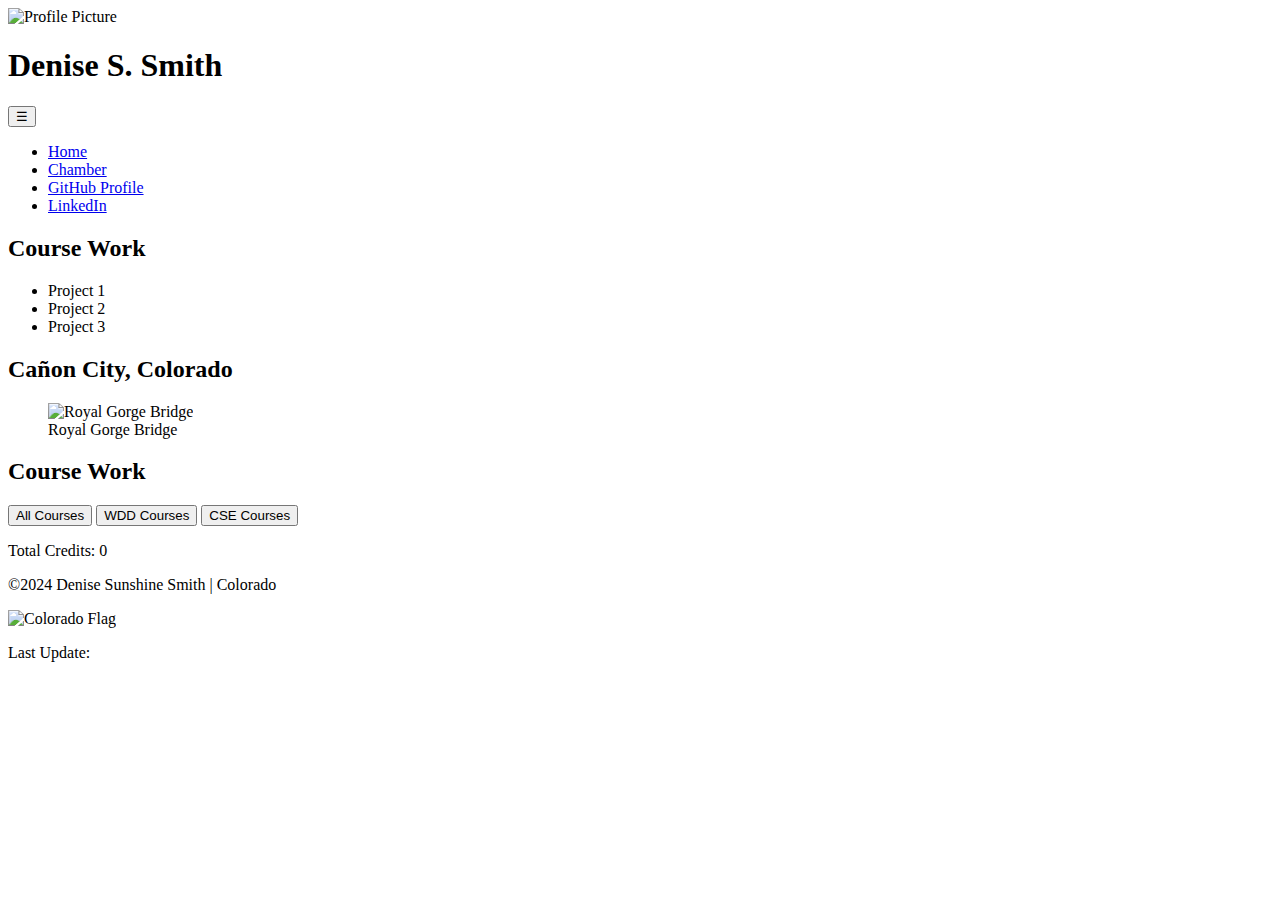
==== chamber/index.html @ 0c0e7628 "checking the audit tool" ====
<!DOCTYPE html>
<html lang="en">
<head>
    <meta charset="UTF-8">
    <meta name="viewport" content="width=device-width, initial-scale=1.0">
    <title>Denise S. Smith</title>
    <meta name="description" content="Portfolio of Denise S. Smith showcasing coursework and certifications.">
    <meta name="author" content="Denise S. Smith">
    <meta property="og:title" content="Course Home Page">
    <meta property="og:type" content="website.other">
    <!-- <meta property="og:image" content="https://images/ca%C3%B1on-city.jpg"> -->
    <meta property="og:image" content="https://royalgorgerafting.net/wp-content/uploads/2022/12/1-Canon-City_Royal-Gorge-Bridge.jpg">
    <meta property="og:url" content="https://denisesmith05.github.io/wdd231/index.html">
    <link rel="stylesheet" href="styles/index.css">
    <link rel="stylesheet" href="styles/index-large.css">
    <script src="scripts/index.js" defer></script>
</head>
<body>
    <header>
        <div class="profile">
            <img src="images/index-profile.jpg" alt="Profile Picture">
            <h1>Denise S. Smith</h1>
        </div>
    </header>
    <nav>
        <button class="menu-toggle" aria-label="Toggle navigation">&#9776;</button>
        <ul class="menu">
            <li><a href="index.html" class="active">Home</a></li>
            <li><a href="chamber.html">Chamber</a></li>
            <li><a href="https://github.com/denisesmith05/wdd231.git">GitHub Profile</a></li>
            <li><a href="https://www.linkedin.com/in/denise-smith-b69133223">LinkedIn</a></li>
        </ul>
    </nav>
    <main>
        <div class="grid-container">
            <section class="coursework">
                <h2>Course Work</h2>
                <ul>
                    <li>Project 1</li>
                    <li>Project 2</li>
                    <li>Project 3</li>
                </ul>
            </section>
            <section class="location">
                <h2>Cañon City, Colorado</h2>
                <figure>
                    <img src="images/cañon-city.jpg" alt="Royal Gorge Bridge">
                    <figcaption>Royal Gorge Bridge</figcaption>
                </figure>
            </section>
        </div>
        <section>
            <h2>Course Work</h2>
            <div class="course-filters">
                <button onclick="filterCourses('all')">All Courses</button>
                <button onclick="filterCourses('WDD')">WDD Courses</button>
                <button onclick="filterCourses('CSE')">CSE Courses</button>
            </div>
            <p id="totalCredits">Total Credits: 0</p>
            <div id="courses" class="courses"></div>
        </section>
    </main>
    <footer>
        <div class="footer-content">
            <p>&copy;2024 Denise Sunshine Smith | Colorado</p>
            <img src="images/colorado-flag.jpg" alt="Colorado Flag">
        </div>
        <p>Last Update: <span id="lastUpdated"></span></p>
    </footer>
</body>
</html>
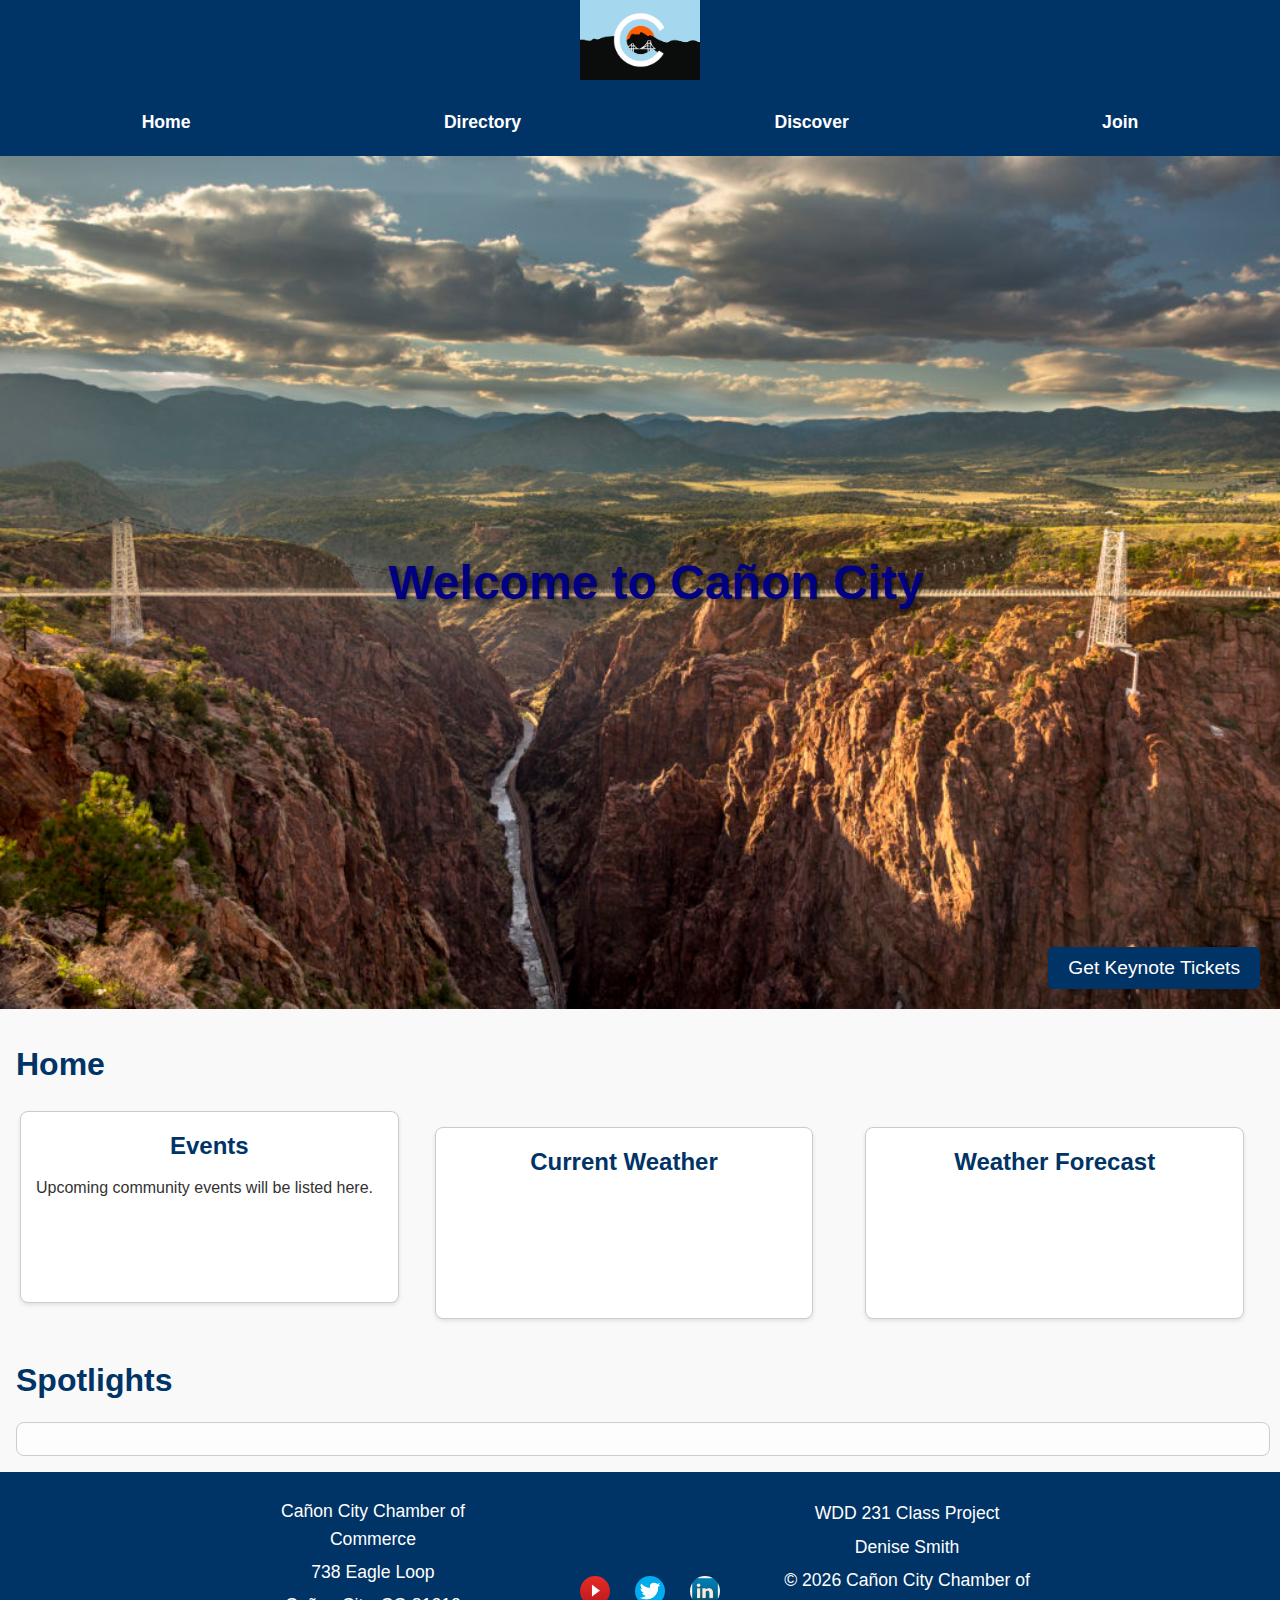
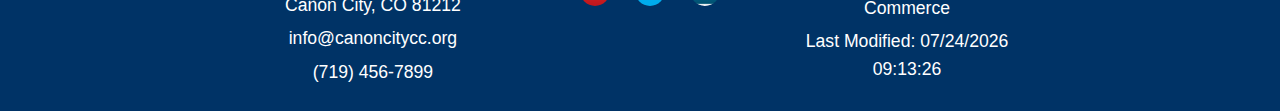
==== commit 90c1fa5e: "adding home page" ====
--- a/chamber/index.html
+++ b/chamber/index.html
@@ -3,69 +3,111 @@
 <head>
     <meta charset="UTF-8">
     <meta name="viewport" content="width=device-width, initial-scale=1.0">
-    <title>Denise S. Smith</title>
-    <meta name="description" content="Portfolio of Denise S. Smith showcasing coursework and certifications.">
-    <meta name="author" content="Denise S. Smith">
-    <meta property="og:title" content="Course Home Page">
-    <meta property="og:type" content="website.other">
-    <!-- <meta property="og:image" content="https://images/ca%C3%B1on-city.jpg"> -->
-    <meta property="og:image" content="https://royalgorgerafting.net/wp-content/uploads/2022/12/1-Canon-City_Royal-Gorge-Bridge.jpg">
-    <meta property="og:url" content="https://denisesmith05.github.io/wdd231/index.html">
-    <link rel="stylesheet" href="styles/index.css">
+    <title>Directory - Cañon City Chamber of Commerce</title>
+    <meta name="title" content="Cañon City Chamber of Commerce Home page">
+    <meta name="description" content="Explore member businesses in the Cañon City Chamber of Commerce.">
+    <meta name="author" content="Denise Smith">
+    <link rel="icon" type="image/x-icon" href="images/cc-logo.png">
+    <link rel="stylesheet" href="styles/normalize.css">
+    <link rel="stylesheet" href="styles/index-small.css">
     <link rel="stylesheet" href="styles/index-large.css">
-    <script src="scripts/index.js" defer></script>
+    <!-- Facebook Open Graph Meta Tags -->
+    <meta property="og:title" content="Royal Gorge Bridge and Park - Cañon City Chamber of Commerce">
+    <meta property="og:type" content="website">
+    <meta property="og:image" content="https://royalgorgebridge.com/wp-content/uploads/2024/11/BOL-Web-Slider.jpg">
+    <meta property="og:url" content="https://royalgorgebridge.com/">
+    <meta property="og:description" content="Discover the breathtaking Royal Gorge Bridge and Park, one of Cañon City's most iconic attractions. Plan your visit today!">
 </head>
 <body>
     <header>
-        <div class="profile">
-            <img src="images/index-profile.jpg" alt="Profile Picture">
-            <h1>Denise S. Smith</h1>
+        <div class="header-container">
+            <nav>
+                <img src="images/cc-logo.png" alt="Canon City Chamber of Commerce Logo">
+                <button id="navButton" aria-expanded="false">&#9776;</button>
+                <ul class="nav-menu">
+                    <li><a href="index.html" class="active">Home</a></li>
+                    <li><a href="directory.html" class="active">Directory</a></li>
+                    <li><a href="discover.html" class="active">Discover</a></li>
+                    <li><a href="join.html" class="active">Join</a></li>
+                </ul>
+            </nav>
         </div>
     </header>
-    <nav>
-        <button class="menu-toggle" aria-label="Toggle navigation">&#9776;</button>
-        <ul class="menu">
-            <li><a href="index.html" class="active">Home</a></li>
-            <li><a href="chamber.html">Chamber</a></li>
-            <li><a href="https://github.com/denisesmith05/wdd231.git">GitHub Profile</a></li>
-            <li><a href="https://www.linkedin.com/in/denise-smith-b69133223">LinkedIn</a></li>
-        </ul>
-    </nav>
+
     <main>
-        <div class="grid-container">
-            <section class="coursework">
-                <h2>Course Work</h2>
-                <ul>
-                    <li>Project 1</li>
-                    <li>Project 2</li>
-                    <li>Project 3</li>
-                </ul>
-            </section>
-            <section class="location">
-                <h2>Cañon City, Colorado</h2>
-                <figure>
-                    <img src="images/cañon-city.jpg" alt="Royal Gorge Bridge">
-                    <figcaption>Royal Gorge Bridge</figcaption>
-                </figure>
-            </section>
-        </div>
-        <section>
-            <h2>Course Work</h2>
-            <div class="course-filters">
-                <button onclick="filterCourses('all')">All Courses</button>
-                <button onclick="filterCourses('WDD')">WDD Courses</button>
-                <button onclick="filterCourses('CSE')">CSE Courses</button>
+        <section class="hero">
+            <img src="images/royal-gorge-bridge2.jpg" alt="Royal Gorge Bridge">
+            <div class="cta">
+                <h1>Welcome to Cañon City</h1>
+                <a href="join.html">
+                    <button>Get Keynote Tickets</button>
+                </a>
             </div>
-            <p id="totalCredits">Total Credits: 0</p>
-            <div id="courses" class="courses"></div>
+        </section>
+        <h1>Home</h1>
+        <section class="info-sections">
+            <div class="events">
+                <h2>Events</h2>
+                <p>Upcoming community events will be listed here.</p>
+            </div>
+            <div class="weather">
+                <h2>Current Weather</h2>
+                
+            </div>
+            <div class="forecast">
+                <h2>Weather Forecast</h2>
+                
+            </div>
+        </section>
+        <section class="members-info">
+            <h1>Spotlights</h1>
+            <article class="members">
+                <!--Dynamilcally generated member info sections will be displayed here-->
+            </article>
         </section>
     </main>
+
     <footer>
         <div class="footer-content">
-            <p>&copy;2024 Denise Sunshine Smith | Colorado</p>
-            <img src="images/colorado-flag.jpg" alt="Colorado Flag">
+            <div class="contact-info">
+                <p>Cañon City Chamber of Commerce</p>
+                <p>738 Eagle Loop</p>
+                <p>Cañon City, CO 81212</p>
+                <p>info@canoncitycc.org</p>
+                <p>(719) 456-7899</p>
+            </div>
+            <div class="social-media">
+                <nav class="sociallinks">
+                    <a href="https://youtube.com">
+                        <img src="images/youtube.png" alt="Youtube">
+                    </a>
+                    <a href="https://twitter.com">
+                        <img src="images/twitter.png" alt="Twitter">
+                    </a>
+                    <a href="https://linkedin.com">
+                        <img src="images/linkedin.png" alt="LinkedIn">
+                    </a>
+                </nav>
+            </div>
+            <div class="extra-info">
+                <p>WDD 231 Class Project</p>
+                <p>Denise Smith</p>
+                <p>&copy; <span id="year"></span> Cañon City Chamber of Commerce</p>
+                <p id="lastModified"></p>
+            </div>
         </div>
-        <p>Last Update: <span id="lastUpdated"></span></p>
     </footer>
+    <script src="scripts/directory.js" defer></script>
 </body>
 </html>
+
+<!-- <nav>
+                <ul class="desktop-nav">
+                    <button class="menu-toggle" aria-label="Toggle navigation">&#9776;</button>
+                    <img src="images/cc-logo.png" alt="Canon City Chamber of Commerce Logo">
+                    <li><a href="index.html"class="active">Home</a></li>
+                    <li><a href="discover.html" class="active">Discover</a></li>
+                    <li><a href="directory.html" class="active">Directory</a></li>
+                    <li><a href="join.html" class="active">Join</a></li>
+                </ul>
+            </nav> -->--- a/chamber/styles/index-small.css
+++ b/chamber/styles/index-small.css
@@ -0,0 +1,597 @@
+/* Reset margin and padding for all elements to prevent overflow */
+* {
+    margin: 0;
+    padding: 0;
+    box-sizing: border-box;
+}
+
+/* Body and main layout */
+body {
+    font-family: Arial, sans-serif;
+    margin: 0;
+    padding: 0;
+    line-height: 1.6;
+    background-color: #f9f9f9;
+    color: #333;
+    overflow-x: hidden;
+    /* Prevent horizontal scrolling */
+}
+
+/* Ensure the layout never overflows */
+.container {
+    width: 100%;
+    max-width: 100%;
+}
+
+/* Header Styles */
+header {
+    width: 100%;
+    background-color: #003366;
+}
+
+/* Header Styles */
+header nav img {
+    height: 5rem;
+}
+
+header nav {
+    position: relative;
+}
+
+
+header nav ul {
+    list-style: none;
+    display: flex;
+    justify-content: space-around;
+    background-color: #003366;
+    padding: 10px;
+    flex-wrap: wrap;
+    /* Allow nav items to wrap if needed */
+}
+
+header nav ul li a {
+    color: #ffffff;
+    text-decoration: none;
+    padding: 5px 10px;
+    display: block;
+}
+
+header nav ul li a:hover {
+    color: yellow;
+    border-radius: 5px;
+}
+
+.hero {
+    /* position: relative;
+    background-image: url('images/royal-gorge-bridge.jpg');
+    background-size: cover;
+    background-position: center;
+    background-repeat: no-repeat;
+    height: 100vh;
+    display: flex;
+    align-items: center;
+    justify-content: center;
+    color: white;
+    text-align: center; */
+    position: relative;
+    margin-bottom: 30px;
+    display: flex;
+    justify-content: space-between;
+}
+
+.hero .cta {
+    z-index: 2;
+}
+
+.hero img {
+    display: block;
+    width: 100%;
+    height: auto;
+}
+
+.hero h1 {
+    /* font-size: 2.5rem;
+    margin-bottom: 20px;
+    text-shadow: 2px 2px 4px rgba(0, 0, 0, 0.7); */
+    position: absolute;
+    top: 50%;
+    left: 50%;
+    transform: translate(-50%, -50%);
+    color: navy;
+    font-size: 3em;
+    text-align: center;
+    text-shadow: 2px 2px 4px rgba(0, 0, 0, 0.5);
+}
+
+.hero button {
+    position: absolute;
+    bottom: 20px;
+    /* Distance from the top of the hero section */
+    right: 20px;
+    /* Distance from the right edge of the hero section */
+    background-color: #003366;
+    color: white;
+    border: none;
+    padding: 10px 20px;
+    font-size: 1.2rem;
+    cursor: pointer;
+    border-radius: 5px;
+    z-index: 3;
+    /* Ensures the button is above the image */
+}
+
+.hero button:hover {
+    background-color: #0055aa;
+    /* Button hover color */
+}
+
+h1 {
+    margin-left: 1rem;
+    color: #003366;
+}
+
+.info-sections {
+    display: flex;
+    /* Enables horizontal alignment */
+    justify-content: space-between;
+    /* Adds space between the sections */
+    align-items: flex-start;
+    /* Aligns the sections at the top */
+    gap: 20px;
+    /* Adds space between the sections */
+    padding: 20px;
+    background-color: #f9f9f9;
+}
+
+.info-sections div {
+    flex: 1;
+    /* Ensures equal width for all sections */
+    padding: 15px;
+    background-color: #ffffff;
+    border: 1px solid #ccc;
+    border-radius: 8px;
+    box-shadow: 0 2px 4px rgba(0, 0, 0, 0.1);
+    height: 12rem;
+}
+
+.info-sections h2 {
+    margin-bottom: 10px;
+    font-size: 1.5em;
+    color: #003366;
+}
+
+.info-sections ul {
+    list-style: none;
+    padding: 0;
+    margin: 0;
+}
+
+.info-sections li {
+    margin-bottom: 5px;
+}
+
+/* Responsive adjustments */
+@media (max-width: 768px) {
+    header {
+        width: 100%;
+        background-color: #003366;
+    }
+    
+    .hero h1 {
+        font-size: 1.8rem;
+    }
+
+    .hero button {
+        font-size: 1rem;
+        padding: 8px 16px;
+    }
+
+    /* .desktop-nav {
+        display: flex;
+        flex-direction: column;
+        background-color: #003366;
+        position: absolute;
+        top: 60px;
+        right: 0;
+        width: 100%;
+    }
+
+    .desktop-nav.active {
+        display: flex;
+    }
+
+    .desktop-nav li {
+        text-align: center;
+    } */
+
+    .info-sections {
+        flex-direction: column;
+        /* Stacks the sections vertically */
+        gap: 10px;
+        /* Reduces the gap for smaller screens */
+    }
+
+    /*Testing code below*/
+    nav {
+        font-weight: 600;
+        text-align: center;
+        color: #003366;
+        width: 100%;
+    }
+
+    nav a {
+        text-decoration: none;
+        background-color: #003366;
+        color: white;
+        transition: color 0.3s ease;
+    }
+
+    nav a:hover {
+        color: yellow;
+    }
+
+    #navButton {
+        display: block;
+        font-size: 2rem;
+        padding: 0.5rem;
+        margin: 0;
+        background-color:#003366;
+        color: white;
+        border: none;
+        cursor: pointer;
+    }
+/*
+    #navButton::before {
+        content: "≣";
+    }
+    
+    #navButton.open::before {
+        content: "✖";
+    }
+     */
+    .nav-menu {
+        /* margin: 0 auto;
+        max-width: 760px;
+        display: flex;
+        flex-direction: column;
+        align-items: center;
+        text-align: center;
+        transition: max-height 0.3s ease, opacity 0.3s ease;
+        overflow: hidden;
+        max-height: 0;
+        opacity: 1; */
+        display: none;
+        flex-direction: column;
+        list-style: none;
+        padding: 0;
+        margin: 0;
+    }
+    
+    .nav-menu.active {
+        max-height: 500px; /* Set a value sufficient to show all items */
+        opacity: 1;
+        display: flex;
+    }
+    
+    .nav-menu li {
+        background-color: #003366;
+        padding: 0.5rem 0;
+        align-items: center;
+    }
+    
+    .nav-menu a {
+        /* display: block;
+        padding: 0.75rem; */
+        text-decoration: none;
+        color: #fff;
+    }
+    
+    .nav-menu a:hover,
+    .nav-menu a.active {
+        color: yellow;
+    }
+}
+
+/* Member Card Styling */
+.member-card {
+    padding: 16px;
+    border: 1px solid #ccc;
+    border-radius: 8px;
+    background-color: #fff;
+    box-shadow: 0 4px 8px rgba(0, 0, 0, 0.1);
+    transition: transform 0.3s ease, box-shadow 0.3s ease;
+    width: 100%;
+    /* Make cards responsive */
+    max-width: 100%;
+}
+
+.member-card:hover {
+    transform: translateY(-5px);
+    box-shadow: 0 8px 16px rgba(0, 0, 0, 0.2);
+}
+
+/* Footer Styles */
+footer {
+    text-align: center;
+    background-color: #003366;
+    color: #fff;
+    padding: 20px;
+    text-align: center;
+    display: flex;
+    justify-content: center;
+    align-items: center;
+}
+
+footer p {
+    margin-bottom: 10px;
+}
+
+.footer-content {
+    display: flex;
+    justify-content: space-between;
+    align-items: center;
+    flex-wrap: wrap;
+    /* Ensures responsiveness */
+}
+
+.contact-info {
+    flex: 1;
+    /* Makes the contact info take one portion of the space */
+    margin-right: 20px;
+}
+
+.contact-info p {
+    margin: 5px 0;
+}
+
+.social-media {
+    flex: 1;
+    /* Takes equal space */
+    text-align: center;
+}
+
+/* .sociallinks {
+    display: flex;
+    justify-content: flex-end;
+    align-items: center;
+    margin-right: 20px;
+} */
+
+.sociallinks a {
+    margin: 0 10px;
+    /* text-decoration: none;
+    transition: transform 0.3s ease-in-out; */
+}
+
+.sociallinks a:hover {
+    transform: scale(1.2);
+}
+
+.sociallinks img {
+    border-radius: 50px;
+    width: 30px;
+    height: 30px;
+    vertical-align: middle;
+}
+
+.extra-info {
+    flex: 1;
+    /* Takes the remaining space */
+    text-align: center;
+}
+
+.extra-info p {
+    margin: 5px 0;
+}
+
+/* Utility Styles */
+.clearfix::after {
+    content: "";
+    display: table;
+    clear: both;
+}
+
+/* Media Queries for Responsiveness */
+
+/* For small screens (mobile), adjust layout */
+@media (max-width: 767px) {
+    header nav ul {
+        flex-direction: column;
+        align-items: center;
+    }
+
+    .member-card {
+        width: 100%;
+        /* Ensure cards take full width */
+        margin-bottom: 10px;
+        /* Add margin between cards */
+    }
+
+    footer {
+        font-size: 0.9em;
+        padding: 15px 0;
+    }
+
+    .footer-content {
+        flex-direction: column;
+        text-align: center;
+    }
+
+    .contact-info,
+    .extra-info {
+        margin: 10px 0;
+        text-align: center;
+    }
+    .grid-view {
+        display: none;
+    }
+
+    .list-view {
+        display: flex;
+        flex-direction: column;
+    }
+}
+
+/* For medium screens (tablets) */
+@media (max-width: 1024px) {
+    header nav ul {
+        flex-direction: row;
+    }
+
+    .grid-view {
+        grid-template-columns: repeat(auto-fill, minmax(250px, 1fr));
+    }
+
+    .list-view {
+        display: block;
+    }
+}
+
+/* For large screens */
+@media (min-width: 1025px) {
+    header nav ul {
+        display: flex;
+        justify-content: space-around;
+    }
+
+    .grid-view {
+        grid-template-columns: repeat(auto-fill, minmax(300px, 1fr));
+        gap: 20px;
+    }
+}
+
+.members {
+    width: 98%;
+    margin: 0 auto;
+}
+.members .menu {
+    margin: 2rem auto;
+    border: 1px solid rgba(0, 0, 0, 0.1);
+    background-color: #bed;
+    text-align: center;
+    align-items: center;
+    justify-content: center;
+    display: flex;
+    flex-direction: row;
+    height: auto;
+    max-height: 80px;
+    width: 100%;
+    max-width: 100%;
+    box-sizing: border-box;
+    padding: 10px;
+}
+
+.members .menu button {
+    padding: 1rem;
+    font-weight: 700;
+    display: inline-block;
+    margin: 5px;
+
+}
+
+.members section {
+    border: 1px solid rgba(0, 0, 0, 0.1);
+    padding: 0.5rem;
+    background-color: #eee;
+}
+
+.members-info .grid {
+    display: grid;
+    /* grid-template-columns: repeat(auto-fit, minmax(200px, 1fr)); */
+    grid-template-columns: repeat(3, 1fr); 
+    grid-gap: 5px;
+    align-items: center;
+    padding: 20px;
+    gap: 20px;
+}
+
+.members-info .grid section {
+    text-align: center;
+    border: 1px solid navy;
+    padding: 10px;
+    box-shadow: 0 0 10px #333
+}
+
+.members-info .grid img {
+    border: 1px solid #fff;
+    box-shadow: 0 0 10px #333;
+}
+
+.members-info .grid h3 {
+    font-family: "Caveat", cursive;
+}
+
+.members-info .list {
+    display: flex;
+    flex-direction: column;
+}
+
+.members-info .list section {
+    display: grid;
+    grid-template-columns: 2fr 1fr 1fr;
+    margin: 0;
+    padding: 0.25rem;
+}
+
+.members-info .list section>* {
+    margin: 0 1rem;
+}
+
+.members-info .list section img {
+    display: none;
+    width: 10px;
+    /* smaller viewports only */
+}
+
+.members-info .list section h3 {
+    font-size: 1rem;
+    font-family: Roboto, Helvetica, sans-serif;
+}
+
+.members-info .list section:nth-child(even) {
+    background-color: #bed;
+}
+
+.members-info section h3 {
+    font-size: 1.5rem;
+}
+
+.members-info section p {
+    font-weight: 600;
+    font-size: smaller;
+}
+
+.members-info section a {
+    font-family: "Roboto", Arial, sans-serif;
+    font-size: 0.85rem;
+    color: navy;
+    letter-spacing: 1.1pt;
+}
+
+.members-info img {
+    height: 80px;
+    max-width: 100px;
+    /* Images are jerks - Seattle*/
+}
+
+.weather, .forecast, .members {
+    margin: 1rem;
+    padding: 1rem;
+    border: 1px solid #ccc;
+    border-radius: 8px;
+    background: #fdfdfd;
+}
+
+.spotlight-card {
+    border: 1px solid #ddd;
+    border-radius: 8px;
+    padding: 1rem;
+    margin: 1rem 0;
+    background: #fff;
+    box-shadow: 0 2px 5px rgba(0, 0, 0, 0.1);
+}
+.spotlight-card img {
+    max-width: 100%;
+    height: auto;
+    margin-bottom: 0.5rem;
+}--- a/chamber/styles/index-large.css
+++ b/chamber/styles/index-large.css
@@ -0,0 +1,111 @@
+/* Grid View */
+.grid-view {
+    display: grid;
+    grid-template-columns: repeat(auto-fill, minmax(200px, 1fr));
+    gap: 1rem;
+}
+
+/* List View */
+.list-view {
+    display: block;
+}
+
+/* Header Styles */
+header nav ul {
+    display: flex;
+    
+    background-color: #003366;
+}
+
+header nav ul li a {
+    font-size: 1.1em;
+}
+
+footer {
+    font-size: 1.1em;
+    
+}
+@media (min-width: 768px) {
+  
+
+  /* Grid View */
+.grid-view {
+    display: grid;
+    grid-template-columns: repeat(auto-fill, minmax(200px, 1fr));
+    gap: 16px;
+}
+
+/* List View */
+.list-view {
+    display: block;
+}
+
+/* Header Styles */
+header nav ul {
+    display: flex;
+    justify-content: space-around;
+    background-color: #003366;
+    padding: 15px;
+}
+
+header nav ul li a {
+    font-size: 1.1em;
+}
+
+footer {
+    font-size: 1.1em;
+    padding: 20px 0;
+}
+
+    .menu-toggle {
+        display: none;
+    }
+    section h2 {
+        text-align: center;
+    }
+
+    /*Testing code below*/
+    nav {
+        font-weight: 600;
+        text-align: center;
+        color: #003366;
+        width: 100%;
+    }
+
+    nav a {
+        text-decoration: none;
+        color: white;
+        transition: color 0.3s ease;
+    }
+
+    nav a:hover {
+        color: yellow;
+    }
+
+    #navButton {
+        display: none;
+    }
+
+}
+
+.weather, .forecast, .members {
+    margin: 1rem;
+    padding: 1rem;
+    border: 1px solid #ccc;
+    border-radius: 8px;
+    background: #fdfdfd;
+}
+
+.spotlight-card {
+    border: 1px solid #ddd;
+    border-radius: 8px;
+    padding: 1rem;
+    margin: 1rem 0;
+    background: #fff;
+    box-shadow: 0 2px 5px rgba(0, 0, 0, 0.1);
+}
+.spotlight-card img {
+    max-width: 100%;
+    height: auto;
+    margin-bottom: 0.5rem;
+}
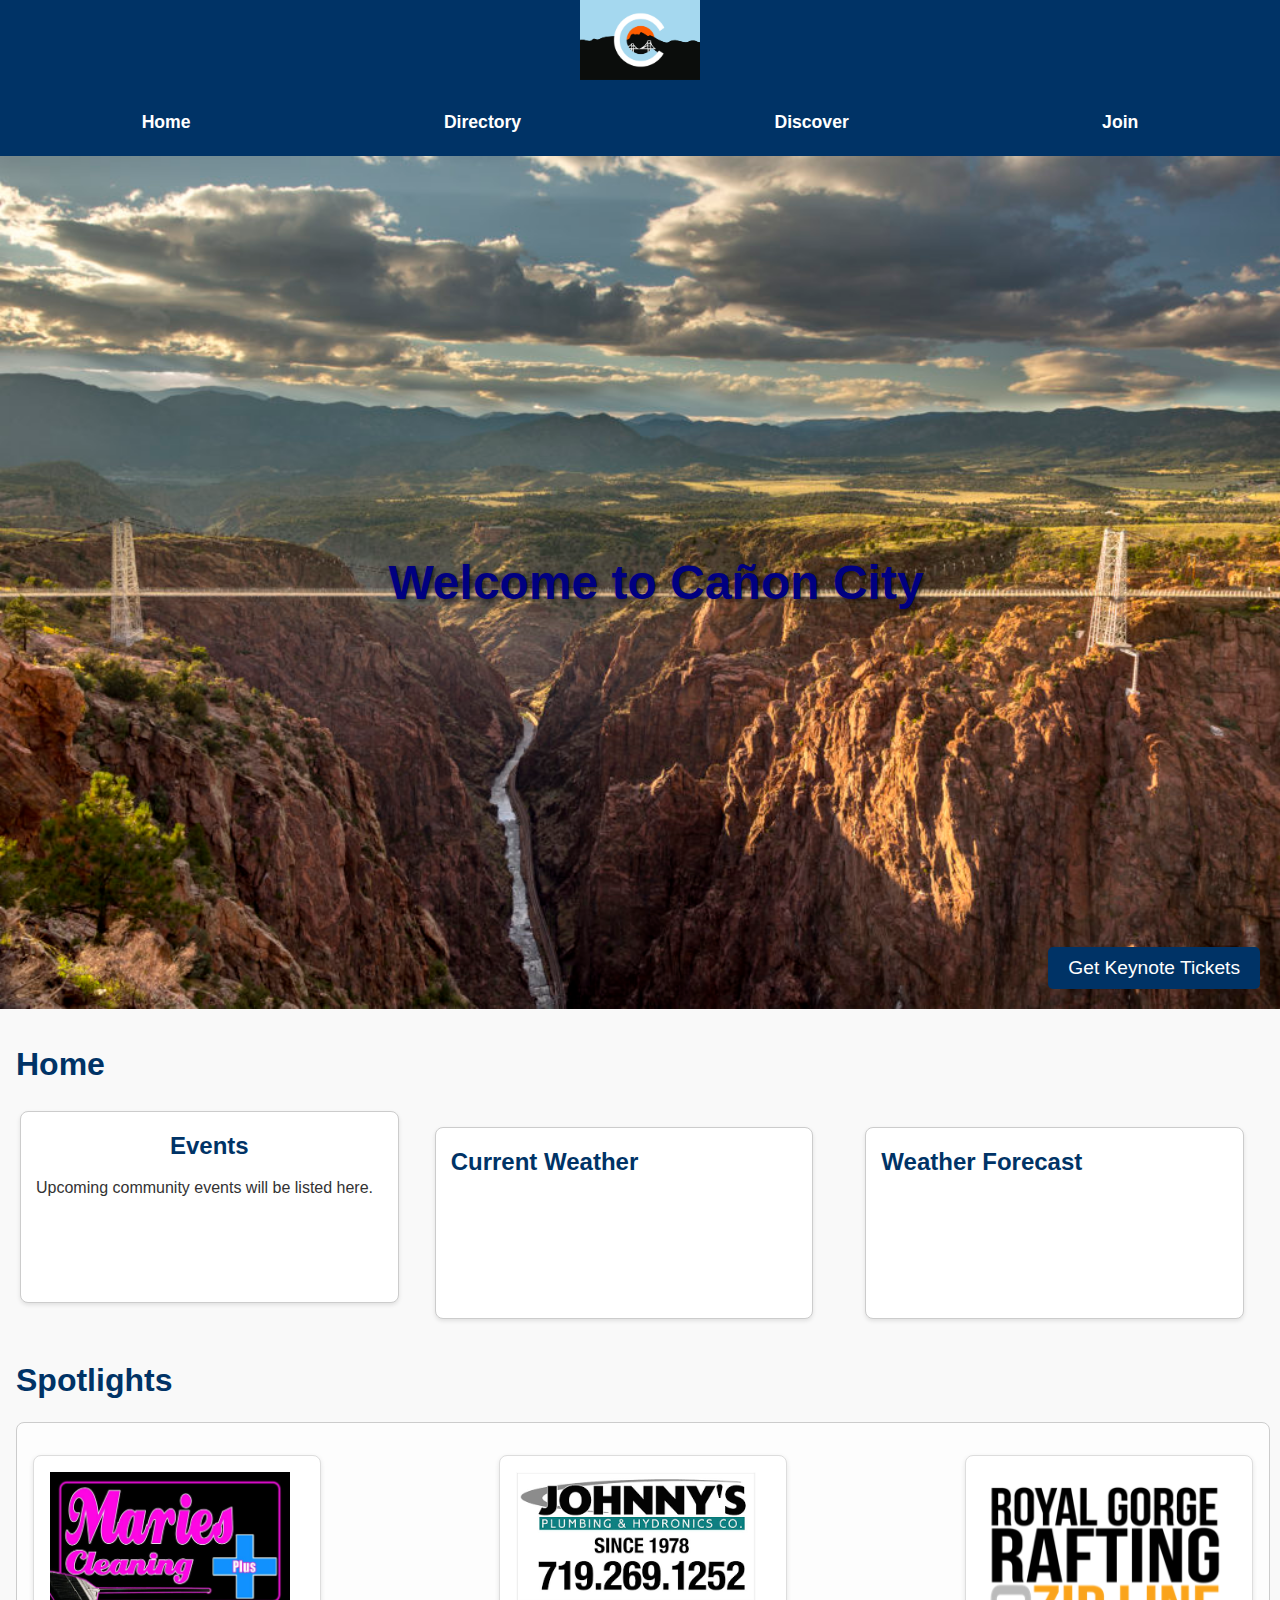
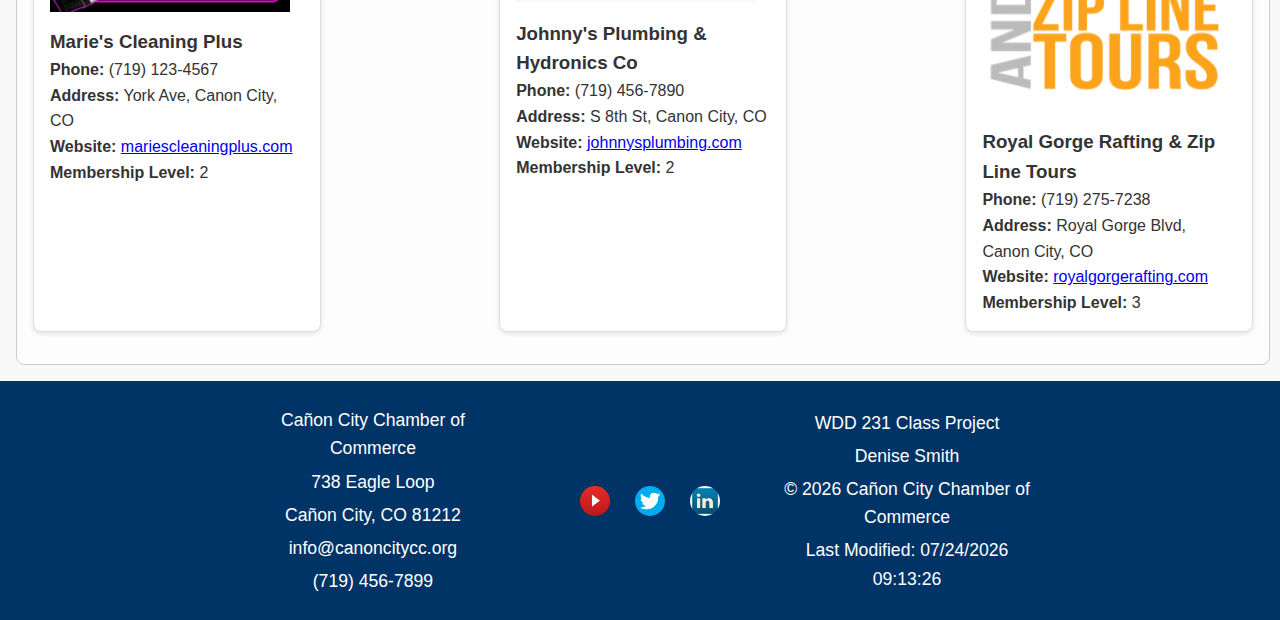
==== commit c8cb065a: "updated index" ====
--- a/chamber/index.html
+++ b/chamber/index.html
@@ -55,8 +55,7 @@
                 
             </div>
             <div class="forecast">
-                <h2>Weather Forecast</h2>
-                
+                <h2>Weather Forecast</h2> 
             </div>
         </section>
         <section class="members-info">
@@ -65,6 +64,18 @@
                 <!--Dynamilcally generated member info sections will be displayed here-->
             </article>
         </section>
+        <!-- <section class="members">
+            <h1>Our Members</h1>
+                <div class="menu">
+                    <button id="grid">⏹️Grid</button>
+                    <button id="list">📄List</button>
+                </div>
+        </section> 
+        <section id="directory" class="members-info">
+            <article class="grid">
+                Dynamilcally generated member info sections will be displayed here
+            </article>
+        </section>-->
     </main>
 
     <footer>
@@ -97,6 +108,7 @@
             </div>
         </div>
     </footer>
+    <script src="scripts/index.js" defer></script>
     <script src="scripts/directory.js" defer></script>
 </body>
 </html>
--- a/chamber/styles/index-large.css
+++ b/chamber/styles/index-large.css
@@ -94,6 +94,9 @@
     border: 1px solid #ccc;
     border-radius: 8px;
     background: #fdfdfd;
+    display: flex;
+    flex-direction: row;
+    justify-content: space-between;
 }
 
 .spotlight-card {
@@ -101,11 +104,13 @@
     border-radius: 8px;
     padding: 1rem;
     margin: 1rem 0;
-    background: #fff;
+    background: fff;
     box-shadow: 0 2px 5px rgba(0, 0, 0, 0.1);
+    width:18rem;
 }
 .spotlight-card img {
     max-width: 100%;
     height: auto;
     margin-bottom: 0.5rem;
+    width:15rem
 }
